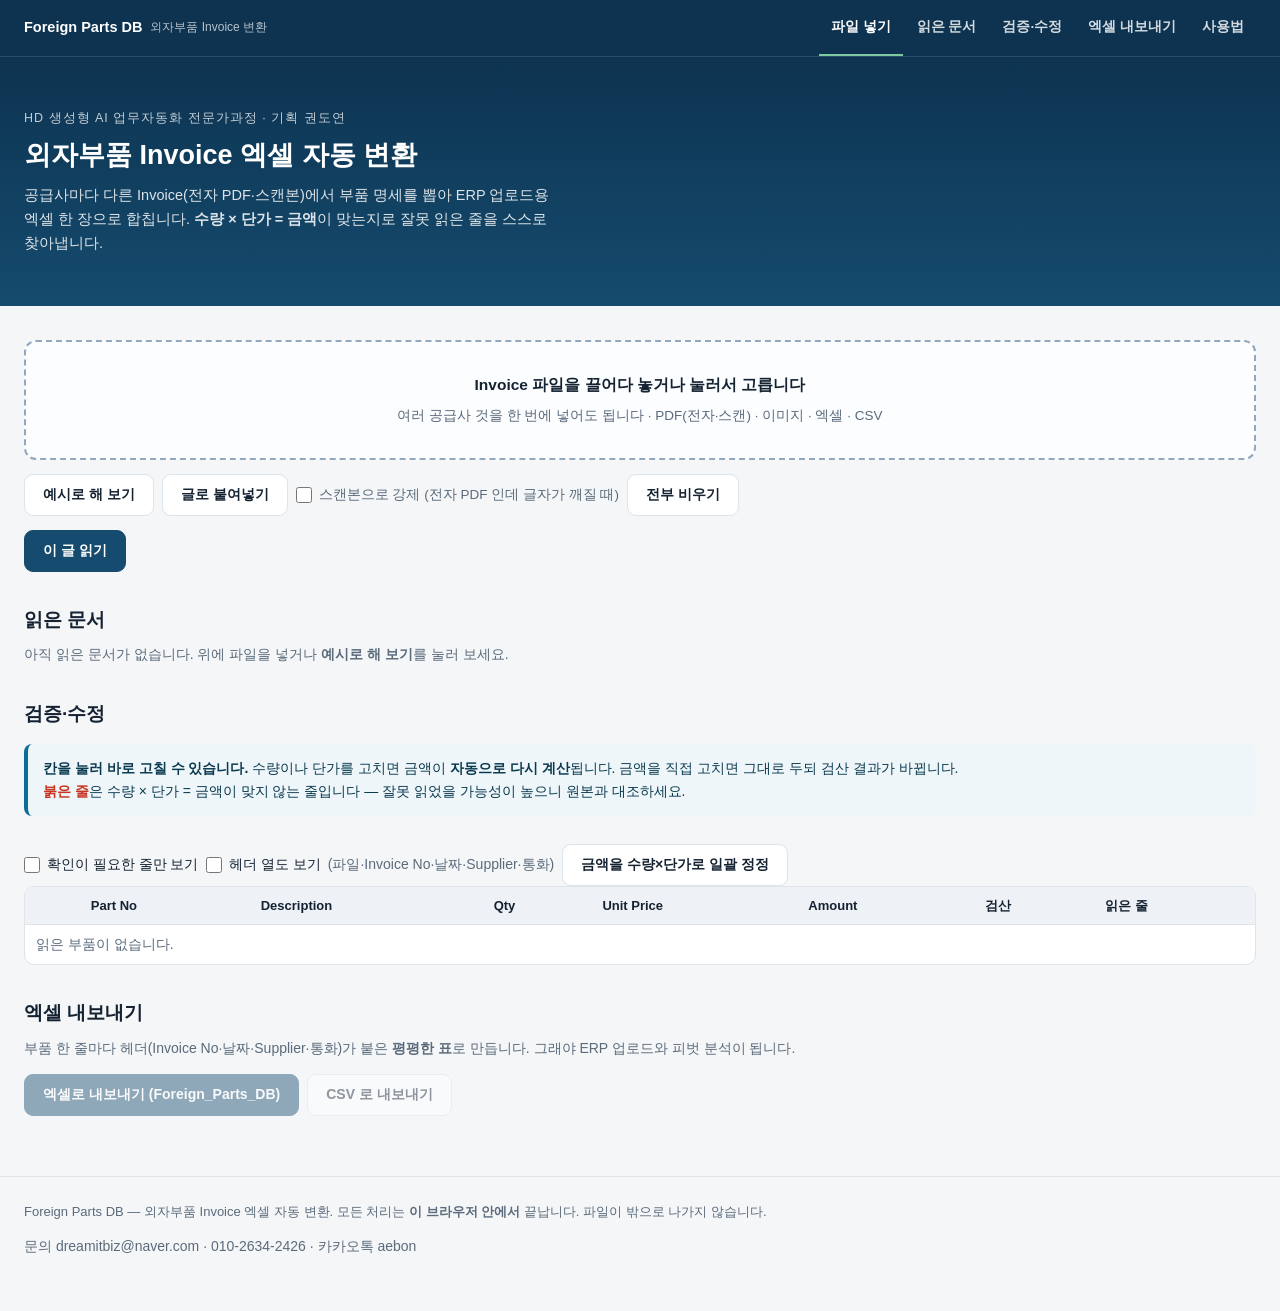
==== index.html @ ba492d1c "외자부품 Invoice 엑셀 자동 변환 (프로젝트 16, 기획 권도연) 핵심 생각 — 계산이 맞는지로 읽은 것이 맞는지 판단한다    공급사마다 양식이 다르고 열 순서도 다르다. " ====
<!doctype html>
<html lang="ko">
<head>
<meta charset="utf-8">
<meta name="viewport" content="width=device-width, initial-scale=1">
<title>외자부품 Invoice 엑셀 변환 | Foreign Parts DB</title>
<meta name="description" content="해외 공급사 Invoice(전자 PDF·스캔본)에서 부품 명세를 뽑아 ERP 업로드용 엑셀 한 장으로 만듭니다. 수량×단가=금액 검산으로 잘못 읽은 줄을 스스로 찾아냅니다.">
<link rel="stylesheet" href="css/style.css">
<!-- === HD:META:BEGIN (자동 생성 — scripts 로 다시 굽습니다) === -->
<link rel="icon" href="favicon.svg" type="image/svg+xml">
<link rel="icon" href="favicon-32.png" sizes="32x32" type="image/png">
<link rel="apple-touch-icon" href="apple-touch-icon.png">
<link rel="canonical" href="https://aebonlee.github.io/hd-project16/">
<meta name="robots" content="index,follow">
<meta property="og:type" content="website">
<meta property="og:site_name" content="HD 생성형 AI 업무자동화 전문가과정">
<meta property="og:url" content="https://aebonlee.github.io/hd-project16/">
<meta property="og:title" content="외자부품 Invoice 엑셀 변환 — HD 생성형 AI 업무자동화 전문가과정">
<meta property="og:description" content="해외 공급사 Invoice(전자 PDF·스캔본)에서 부품 명세를 뽑아 ERP 업로드용 엑셀 한 장으로. 수량×단가=금액 검산으로 잘못 읽은 줄을 스스로 찾아냅니다.">
<meta property="og:image" content="https://aebonlee.github.io/hd-project16/og-index.png">
<meta property="og:image:width" content="1200">
<meta property="og:image:height" content="630">
<meta property="og:locale" content="ko_KR">
<meta name="twitter:card" content="summary_large_image">
<meta name="twitter:title" content="외자부품 Invoice 엑셀 변환 — HD 생성형 AI 업무자동화 전문가과정">
<meta name="twitter:description" content="해외 공급사 Invoice(전자 PDF·스캔본)에서 부품 명세를 뽑아 ERP 업로드용 엑셀 한 장으로. 수량×단가=금액 검산으로 잘못 읽은 줄을 스스로 찾아냅니다.">
<meta name="twitter:image" content="https://aebonlee.github.io/hd-project16/og-index.png">
<!-- === HD:META:END === -->
</head>
<body>

<nav class="topnav"><div class="topnav-inner">
  <a class="topnav-brand" href="index.html">Foreign Parts DB<small>외자부품 Invoice 변환</small></a>
  <ul class="topnav-links">
    <li><a href="#intake" class="active">파일 넣기</a></li>
    <li><a href="#docs">읽은 문서</a></li>
    <li><a href="#table">검증·수정</a></li>
    <li><a href="#out">엑셀 내보내기</a></li>
    <li><a href="guide.html">사용법</a></li>
  </ul>
</div></nav>

<header class="hero"><div class="wrap">
  <div class="eyebrow">HD 생성형 AI 업무자동화 전문가과정 · 기획 권도연</div>
  <h1>외자부품 Invoice 엑셀 자동 변환</h1>
  <p>공급사마다 다른 Invoice(전자 PDF·스캔본)에서 부품 명세를 뽑아
     ERP 업로드용 엑셀 한 장으로 합칩니다.
     <b>수량 × 단가 = 금액</b>이 맞는지로 잘못 읽은 줄을 스스로 찾아냅니다.</p>
</div></header>

<main><div class="wrap">

<section id="intake">
  <label class="drop" id="drop" for="file">
    <b>Invoice 파일을 끌어다 놓거나 눌러서 고릅니다</b>
    <span>여러 공급사 것을 한 번에 넣어도 됩니다 · PDF(전자·스캔) · 이미지 · 엑셀 · CSV</span>
  </label>
  <input type="file" id="file" accept=".pdf,.png,.jpg,.jpeg,.tif,.tiff,.bmp,.webp,.csv,.xlsx,.xls" multiple>

  <div class="btnrow">
    <button class="btn" id="demo">예시로 해 보기</button>
    <button class="btn" id="paste-toggle">글로 붙여넣기</button>
    <label style="display:flex;align-items:center;gap:7px;font-size:13.5px;color:var(--sub)">
      <input type="checkbox" id="force-ocr" style="width:16px;height:16px">
      스캔본으로 강제 (전자 PDF 인데 글자가 깨질 때)</label>
    <button class="btn" id="clear-all">전부 비우기</button>
  </div>
  <textarea id="paste" rows="8" hidden placeholder="Invoice 내용을 그대로 붙여넣으세요"></textarea>
  <div class="btnrow" id="paste-row" hidden>
    <button class="btn primary" id="paste-run">이 글 읽기</button>
  </div>

  <ul class="filelist" id="files"></ul>
</section>

<section id="docs">
  <h2>읽은 문서 <span class="sub" id="doc-count"></span></h2>
  <div id="doc-cards"></div>
</section>

<section id="table">
  <h2>검증·수정 <span class="sub" id="row-count"></span></h2>
  <div class="note" id="verify-note">
    <b>칸을 눌러 바로 고칠 수 있습니다.</b>
    수량이나 단가를 고치면 금액이 <b>자동으로 다시 계산</b>됩니다.
    금액을 직접 고치면 그대로 두되 검산 결과가 바뀝니다.
    <br><b style="color:var(--danger)">붉은 줄</b>은 수량 × 단가 = 금액이 맞지 않는 줄입니다 —
    잘못 읽었을 가능성이 높으니 원본과 대조하세요.
  </div>
  <div class="stats" id="stats"></div>
  <div class="btnrow">
    <label style="display:flex;align-items:center;gap:7px;font-size:13.5px">
      <input type="checkbox" id="only-bad" style="width:16px;height:16px">
      확인이 필요한 줄만 보기</label>
    <!-- 헤더 열은 문서 카드에 이미 있고 줄마다 똑같이 반복된다.
         켜 두면 정작 봐야 할 검산 열이 화면 밖으로 밀린다. 기본은 접어 둔다. -->
    <label style="display:flex;align-items:center;gap:7px;font-size:13.5px">
      <input type="checkbox" id="show-header-cols" style="width:16px;height:16px">
      헤더 열도 보기 <span class="sub">(파일·Invoice No·날짜·Supplier·통화)</span></label>
    <button class="btn" id="fix-all">금액을 수량×단가로 일괄 정정</button>
  </div>
  <div class="tablewrap"><table id="rows">
    <thead><tr>
      <th></th><th>파일</th><th>Invoice No</th><th>날짜</th><th>Supplier</th><th>통화</th>
      <th>Part No</th><th>Description</th><th>Qty</th><th>Unit Price</th><th>Amount</th>
      <th>검산</th><th>읽은 줄</th>
    </tr></thead>
    <tbody></tbody></table></div>
</section>

<section id="out">
  <h2>엑셀 내보내기</h2>
  <p class="sub">부품 한 줄마다 헤더(Invoice No·날짜·Supplier·통화)가 붙은
     <b>평평한 표</b>로 만듭니다. 그래야 ERP 업로드와 피벗 분석이 됩니다.</p>
  <div class="btnrow">
    <button class="btn primary" id="xlsx" disabled>엑셀로 내보내기 (Foreign_Parts_DB)</button>
    <button class="btn" id="csv" disabled>CSV 로 내보내기</button>
  </div>
  <div class="warn" id="out-warn" hidden></div>
</section>

</div></main>

<footer><div class="wrap">
  <p>Foreign Parts DB — 외자부품 Invoice 엑셀 자동 변환.
     모든 처리는 <b>이 브라우저 안에서</b> 끝납니다. 파일이 밖으로 나가지 않습니다.</p>
  <p class="sub">문의 dreamitbiz@naver.com · 010-2634-2426 · 카카오톡 aebon</p>
</div></footer>

<script src="lib/xlsx.full.min.js"></script>
<script src="lib/tesseract.min.js"></script>
<script src="js/invoice.js"></script>
<script src="js/read.js"></script>
<script src="js/app.js"></script>
</body>
</html>
---- css/style.css ----
:root{
  --bg:#f4f6f8; --card:#fff; --ink:#152232; --sub:#5b6b7b; --line:#dde4ea;
  --brand:#154b6e; --brand-deep:#0d3350; --accent:#0b6e99;
  --ok:#0a6045; --warn:#7a4f00; --danger:#c8341f;
  --wrap:1320px; --pad:24px;
}
@media (max-width:640px){ :root{ --pad:16px; } }
*{box-sizing:border-box; margin:0; padding:0;}
html,body{background:var(--bg); color:var(--ink);
  font-family:"Pretendard","Apple SD Gothic Neo","Malgun Gothic",sans-serif;}
body{font-size:15px; line-height:1.65; word-break:keep-all; overflow-wrap:break-word;}

/* 상단 바는 고정 — 표를 아래로 훑는 동안에도 조작부가 보여야 한다.
   sticky 가 아니라 fixed 다: 조상에 overflow 가 걸리면 sticky 는 조용히 죽는다. */
.topnav{position:fixed; top:0; left:0; right:0; z-index:40;
  background:var(--brand-deep); border-bottom:1px solid rgba(255,255,255,.12);}
.topnav-inner{display:flex; align-items:center; justify-content:space-between;
  gap:20px; max-width:var(--wrap); margin:0 auto; padding:0 var(--pad); min-height:56px;}
.topnav-brand{display:flex; align-items:center; min-height:56px; color:#fff;
  font-weight:750; font-size:14.5px; text-decoration:none; white-space:nowrap;}
.topnav-brand small{font-weight:400; opacity:.7; font-size:12px; margin-left:8px;}
.topnav-links{display:flex; align-items:center; gap:2px; list-style:none; margin:0; padding:0;
  overflow-x:auto; scrollbar-width:none;}
.topnav-links::-webkit-scrollbar{display:none;}
.topnav-links a{display:flex; align-items:center; min-height:56px; padding:0 12px;
  color:rgba(255,255,255,.82); text-decoration:none; font-size:13.5px; font-weight:600;
  white-space:nowrap; border-bottom:2px solid transparent;}
.topnav-links a:hover{color:#fff;}
.topnav-links a.active{color:#fff; border-bottom-color:#7ec8a0;}
@media (max-width:860px){
  .topnav-inner{gap:10px; padding:0 14px; min-height:52px;}
  .topnav-brand{min-height:52px; font-size:13.5px;} .topnav-brand small{display:none;}
  .topnav-links a{min-height:52px; padding:0 9px; font-size:13px;}
}

.hero{background:linear-gradient(180deg,var(--brand-deep),var(--brand)); color:#fff;
  padding:52px 0 38px; margin-top:56px;}
@media (max-width:860px){ .hero{margin-top:52px; padding:38px 0 28px;} }
.hero .eyebrow{font-size:12.5px; letter-spacing:.08em; opacity:.75; margin-bottom:9px;}
.hero h1{font-size:27px; line-height:1.3; font-weight:750; margin-bottom:11px;}
.hero p{max-width:66ch; color:rgba(255,255,255,.86); font-size:14.5px;}
main{padding:34px 0 60px;}
.wrap{max-width:var(--wrap); margin:0 auto; padding:0 var(--pad);}

h2{font-size:19px; font-weight:700; margin:32px 0 8px;}
main > .wrap > :first-child{margin-top:0;}
p{margin:0 0 13px;} .sub{color:var(--sub); font-size:14px;}
code{font-family:ui-monospace,SFMono-Regular,Menlo,monospace; font-size:.92em;
  background:#eef2f6; border-radius:4px; padding:1px 5px;}

.card{background:var(--card); border:1px solid var(--line); border-radius:12px;
  padding:22px 24px; margin-bottom:18px;}
.drop{display:block; border:2px dashed #93a7bd; border-radius:12px; background:#fbfdff;
  padding:30px 20px; text-align:center; cursor:pointer; transition:border-color .15s,background .15s;}
.drop:hover,.drop.over{border-color:var(--accent); background:#f0f8fc;}
.drop b{display:block; font-size:15.5px; margin-bottom:5px;}
.drop span{color:var(--sub); font-size:13.5px;}
input[type=file]{display:none;}

.btn{display:inline-flex; align-items:center; justify-content:center; gap:6px;
  min-height:42px; padding:0 18px; border-radius:9px; border:1px solid var(--line);
  background:#fff; color:var(--ink); font-size:14px; font-weight:650; cursor:pointer;}
.btn:hover{border-color:#9fb2c4;}
.btn.primary{background:var(--brand); border-color:var(--brand); color:#fff;}
.btn.primary:hover{background:var(--brand-deep);}
.btn.green{background:var(--ok); border-color:var(--ok); color:#fff;}
.btn:disabled{opacity:.45; cursor:not-allowed;}
.btnrow{display:flex; flex-wrap:wrap; gap:8px; margin-top:14px;}

.note{border-left:4px solid var(--accent); background:#eef6fa; color:#0b3a4f;
  padding:13px 15px; border-radius:8px; font-size:14px; margin:14px 0;}
.warn{border-left:4px solid var(--danger); background:#fdeae7; color:#7a1a0c;
  padding:13px 15px; border-radius:8px; font-size:14px; margin:14px 0;}
.ok{border-left:4px solid var(--ok); background:#e9f6f0; color:#08422a;
  padding:13px 15px; border-radius:8px; font-size:14px; margin:14px 0;}

.tablewrap{overflow-x:auto; border:1px solid var(--line); border-radius:10px; background:#fff; max-height:70vh;}
table{border-collapse:collapse; width:100%; font-size:13px;}
th,td{border-bottom:1px solid var(--line); padding:8px 11px; text-align:left; white-space:nowrap;}
th{background:#eef2f6; font-weight:700; position:sticky; top:0; z-index:1;}
tr:last-child td{border-bottom:0;}
td.num{text-align:right; font-variant-numeric:tabular-nums;}
td.mono{font-family:ui-monospace,SFMono-Regular,Menlo,monospace;}
tr.flag td{background:#fdf3f1;}
/* 계산으로 채운 값은 문서에 적혀 있던 값과 **신뢰도가 다르다.**
   같은 모양으로 두면 사람이 구분하지 못한 채 그대로 믿게 된다. */
td .calc{display:inline-block; margin-left:5px; font-size:10.5px; font-weight:700;
  color:#0b3a4f; background:#dceaf3; border-radius:4px; padding:1px 5px; vertical-align:middle;}
.rev{color:var(--danger); font-weight:650; white-space:normal; min-width:240px;}

.filelist{margin:13px 0 0; padding:0; list-style:none; font-size:13.5px;}
.filelist li{padding:6px 0; border-bottom:1px solid var(--line); color:var(--sub);
  display:flex; justify-content:space-between; gap:10px;}
.filelist li:last-child{border-bottom:0;}
.stats{display:flex; flex-wrap:wrap; gap:10px; margin:14px 0 0;}
.stat{background:#eef2f6; border-radius:9px; padding:9px 14px; font-size:13.5px;}
.stat b{font-size:17px; display:block; font-variant-numeric:tabular-nums;}
footer{border-top:1px solid var(--line); padding:24px 0 40px; color:var(--sub); font-size:13px;}

/* ── 입력 폼 ────────────────────────────────────────────────────────
   칸이 스무 개쯤 되므로 자동 배치한다. 폭을 고정하면 좁은 화면에서 삐져나가고,
   `1fr` 만 쓰면 최소 크기가 내용 크기라 긴 값이 들어올 때 칸이 안 줄어든다.
   그래서 `minmax(0, …)` 을 쓴다. */
.grid-form{display:grid; grid-template-columns:repeat(auto-fit,minmax(min(240px,100%),1fr));
  gap:12px 16px;}
.grid-form label{display:flex; flex-direction:column; gap:5px;
  font-size:13px; font-weight:650; color:var(--sub);}
.grid-form input,.grid-form select,.grid-form textarea{
  min-height:40px; padding:0 11px; border:1px solid var(--line); border-radius:8px;
  background:#fff; color:var(--ink); font-size:14px; font-weight:400;
  font-family:inherit; width:100%;}
.grid-form input:focus,.grid-form select:focus{outline:2px solid var(--accent); outline-offset:-1px;}

/* ── 조감도 ─────────────────────────────────────────────────────────
   그림이 없어도 어느 건물에 무엇이 있는지는 바로 보여야 한다. */
.campus-grid{display:grid; grid-template-columns:repeat(auto-fill,minmax(150px,1fr)); gap:12px;}
.bldg{display:flex; flex-direction:column; align-items:center; justify-content:center; gap:4px;
  min-height:92px; padding:14px 10px; cursor:pointer;
  border:1px solid var(--line); border-radius:12px; background:#fff;
  font-family:inherit; color:var(--ink); transition:border-color .15s,background .15s;}
.bldg:hover{border-color:var(--accent); background:#f4fafd;}
.bldg b{font-size:15px; font-weight:700;}
.bldg span{font-size:12.5px; color:var(--sub);}
/* 고른 건물은 **면과 글자를 함께** 바꾼다.
   면만 진하게 하고 글자를 그대로 두면 같은 색끼리 겹쳐 글자가 사라진다. */
.bldg.on{background:var(--brand); border-color:var(--brand);}
.bldg.on b,.bldg.on span{color:#fff;}

/* ── 16번 전용 ────────────────────────────────────────────────────── */

section{scroll-margin-top:72px;}

/* 문서 카드 — 파일 하나가 어떻게 읽혔는지 요약해 보여 준다.
   어느 엔진으로 읽었는지가 여기 나와야 사람이 어디를 더 봐야 할지 안다. */
.doccards{display:grid; grid-template-columns:repeat(auto-fill,minmax(min(320px,100%),1fr)); gap:14px;}
.doc{background:var(--card); border:1px solid var(--line); border-radius:12px; padding:16px 18px;}
.doc h3{font-size:14.5px; font-weight:750; margin-bottom:8px; word-break:break-all;}
.doc dl{display:grid; grid-template-columns:auto 1fr; gap:4px 12px; font-size:13px; margin:0;}
.doc dt{color:var(--sub); white-space:nowrap;}
.doc dd{margin:0; word-break:break-all;}
.doc .eng{display:inline-block; font-size:11px; font-weight:700; border-radius:4px;
  padding:2px 7px; margin-left:6px; vertical-align:middle;}
.doc .eng.pdf{background:#dceaf3; color:#0b3a4f;}
/* 문자인식은 **눈에 띄게** 다른 색으로. 값의 신뢰도가 다르다. */
.doc .eng.ocr{background:#fdeee0; color:#7a4f00;}
.doc .warnline{margin-top:9px; font-size:12.5px; color:var(--warn); white-space:normal;}
.doc .badline{margin-top:9px; font-size:12.5px; color:var(--danger); white-space:normal;}

/* 표 안에서 바로 고치기 */
#rows td[contenteditable]{cursor:text; min-width:76px;}
#rows td[contenteditable]:focus{outline:2px solid var(--accent); outline-offset:-2px; background:#f0f8fc;}
#rows td.desc{white-space:normal; min-width:200px; max-width:340px;}
#rows td.src{white-space:normal; max-width:300px; font-size:11.5px; color:var(--sub);}
#rows td.chk b{white-space:nowrap;}
#rows tr.bad td{background:#fdf3f1;}
#rows tr.edited td.chk::after{content:'수정됨'; display:inline-block; margin-left:6px;
  font-size:10.5px; font-weight:700; color:#0b3a4f; background:#dceaf3; border-radius:4px; padding:1px 5px;}

.prog{height:6px; background:#e3e9ef; border-radius:4px; overflow:hidden; margin-top:6px;}
.prog i{display:block; height:100%; background:var(--accent); width:0; transition:width .2s;}
/* hidden 이 붙은 칸은 확실히 숨긴다 — 표 칸은 display 기본값 때문에 hidden 이 안 먹는다 */
#rows th[hidden], #rows td[hidden]{display:none;}
/* 원문 열이 길어 줄 높이를 밀어 올린다 — 세 줄까지만 보이고 나머지는 잘라 둔다 */
#rows td.src{display:-webkit-box; -webkit-line-clamp:3; -webkit-box-orient:vertical; overflow:hidden;}
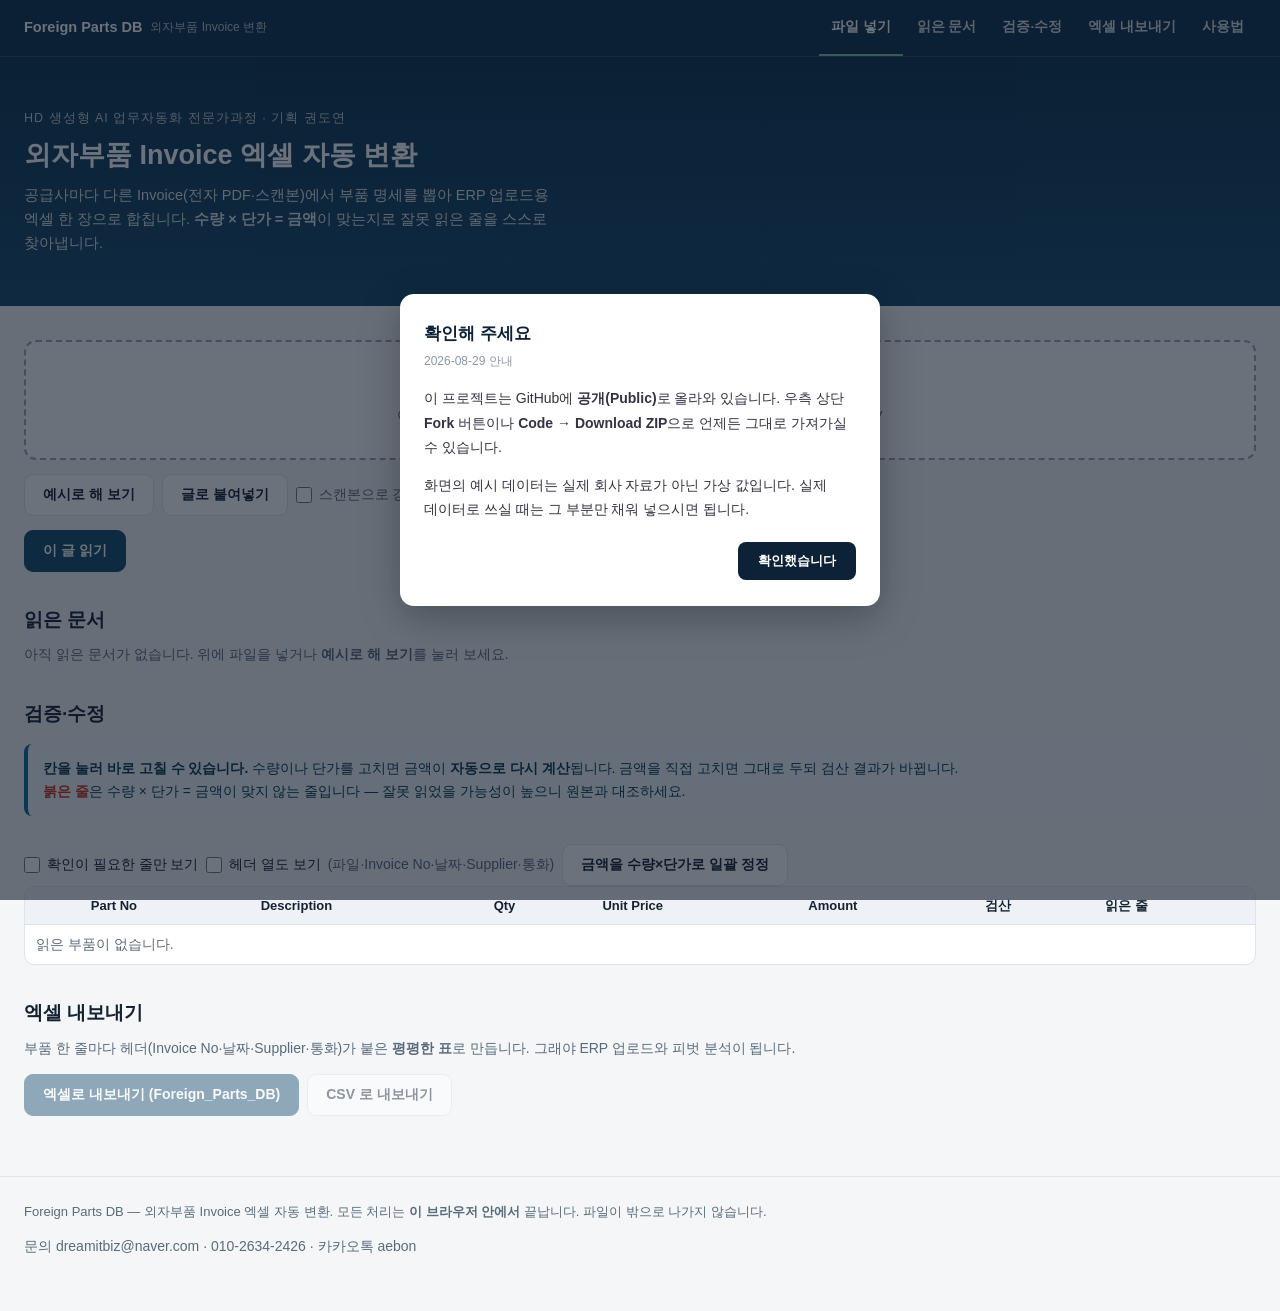
==== commit 671ee345: "docs: 확인 안내 레이어 팝업 추가 수강생이 자기 프로젝트 사이트에서 현재 반영 상태를 스스로 확인할 수 있게 공통 레이어 팝업을 넣는다. GitHub Pages 첫 방문 시 " ====
--- a/index.html
+++ b/index.html
@@ -132,5 +132,35 @@
 <script src="js/invoice.js"></script>
 <script src="js/read.js"></script>
 <script src="js/app.js"></script>
+
+<!-- hd-project 공지 팝업 (2026-08-29, 전 리포 공통) -->
+<div id="hd-notice-overlay" style="display:none;position:fixed;inset:0;background:rgba(10,20,35,.6);z-index:99999;align-items:center;justify-content:center;padding:20px;">
+  <div style="background:#fff;border-radius:14px;max-width:480px;width:100%;padding:26px 24px;box-shadow:0 12px 40px rgba(0,0,0,.28);font-family:'Pretendard','Apple SD Gothic Neo','Malgun Gothic','맑은 고딕',-apple-system,sans-serif;">
+    <h2 style="margin:0 0 4px;font-size:17px;color:#0d2137;">확인해 주세요</h2>
+    <p style="margin:0 0 14px;font-size:12px;color:#8a97a8;">2026-08-29 안내</p>
+    <div style="font-size:14px;line-height:1.75;color:#334;word-break:keep-all;overflow-wrap:break-word;">
+      <p>이 프로젝트는 GitHub에 <b>공개(Public)</b>로 올라와 있습니다. 우측 상단 <b>Fork</b> 버튼이나 <b>Code → Download ZIP</b>으로 언제든 그대로 가져가실 수 있습니다.</p>
+      <p>화면의 예시 데이터는 실제 회사 자료가 아닌 가상 값입니다. 실제 데이터로 쓰실 때는 그 부분만 채워 넣으시면 됩니다.</p>
+    </div>
+    <div style="margin-top:20px;text-align:right;">
+      <button id="hd-notice-close" style="background:#0d2137;color:#fff;border:none;border-radius:8px;padding:10px 20px;font-size:13px;font-weight:700;cursor:pointer;">확인했습니다</button>
+    </div>
+  </div>
+</div>
+<script>
+(function(){
+  try {
+    var KEY = 'hd_notice_20260829_dismissed';
+    if (localStorage.getItem(KEY) === '1') return;
+    var overlay = document.getElementById('hd-notice-overlay');
+    if (!overlay) return;
+    overlay.style.display = 'flex';
+    function close(){ overlay.style.display='none'; try{localStorage.setItem(KEY,'1');}catch(e){} }
+    document.getElementById('hd-notice-close').addEventListener('click', close);
+    overlay.addEventListener('click', function(e){ if(e.target===overlay) close(); });
+    document.addEventListener('keydown', function(e){ if(e.key==='Escape') close(); });
+  } catch(e) {}
+})();
+</script>
 </body>
 </html>
